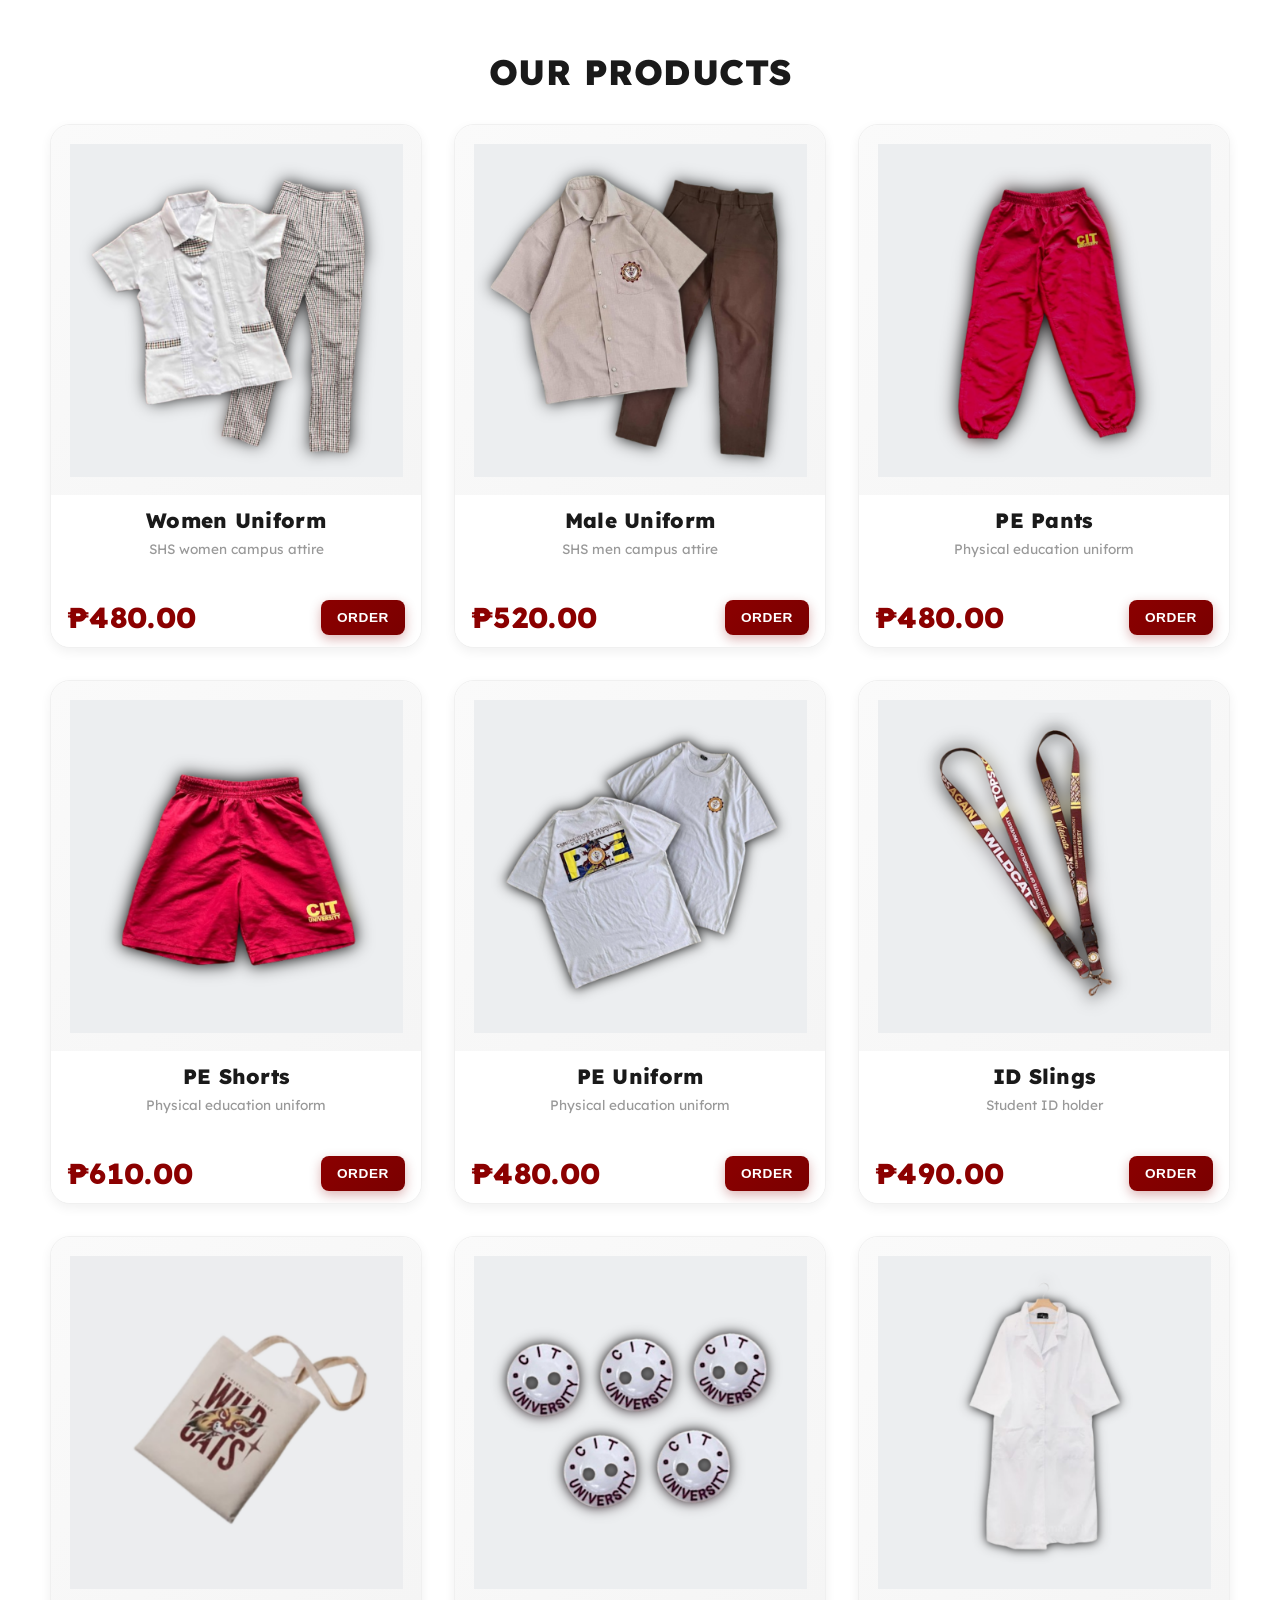
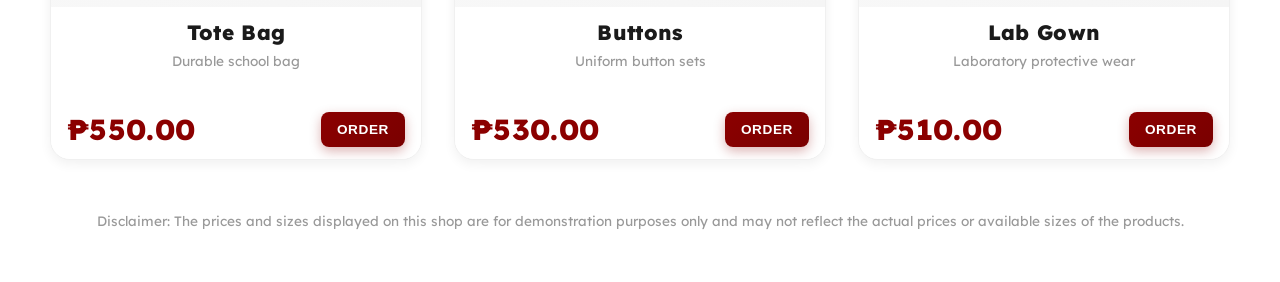
==== products.html @ 1a6c5524 "Original type shi" ====
<!DOCTYPE html>
<html lang="en">
<head>
    <meta charset="UTF-8">
    <meta name="viewport" content="width=device-width, initial-scale=1.0">
    <title>Products - Teknoy Wildcarts</title>
    <link rel="preconnect" href="https://fonts.googleapis.com">
    <link rel="preconnect" href="https://fonts.gstatic.com" crossorigin>
    <link href="https://fonts.googleapis.com/css2?family=Lexend:wght@400;500;600;700;800&display=swap" rel="stylesheet">
    <style>
        * {
            margin: 0;
            padding: 0;
            box-sizing: border-box;
        }

        body {
            margin: 0;
            padding: 50px;
            background: #ffffff;
            color: #2d2d2d;
            font-family: 'Lexend', sans-serif;
        }
        
        .products-content {
            max-width: 1200px;
            margin: 0 auto;
        }
        
        .section-title {
            font-size: 2.2em;
            font-weight: 800;
            text-align: center;
            margin-bottom: 15px;
            color: #1a1a1a;
            letter-spacing: 0.5px;
        }
        
        .subtitle {
            color: #999;
            margin-bottom: 40px;
            font-size: 0.95em;
            text-align: center;
            text-transform: uppercase;
            letter-spacing: 1px;
        }
        
        .products-grid {
            display: grid;
            grid-template-columns: repeat(3, 1fr);
            gap: 32px;
            margin-top: 30px;
        }

        @media (max-width: 1024px) {
            .products-grid {
                grid-template-columns: repeat(2, 1fr);
                gap: 28px;
            }
        }

        @media (max-width: 600px) {
            .products-grid {
                grid-template-columns: 1fr;
                gap: 24px;
            }
        }
        
        .product-card {
            background: white;
            border: 1px solid #f0f0f0;
            border-radius: 20px;
            padding: 0;
            text-align: center;
            transition: all 0.3s ease;
            box-shadow: 0 4px 12px rgba(0,0,0,0.06);
            display: flex;
            flex-direction: column;
            height: 100%;
            overflow: hidden;
        }

        .product-card:hover {
            box-shadow: 0 10px 28px rgba(139, 0, 0, 0.12);
            transform: translateY(-8px);
            border-color: #8B0000;
        }
        
        .product-image {
            width: 100%;
            aspect-ratio: 1 / 1;
            display: flex;
            align-items: center;
            justify-content: center;
            background: linear-gradient(135deg, #fafafa 0%, #f5f5f5 100%);
            border-radius: 0;
            overflow: hidden;
            flex-shrink: 0;
        }

        .product-image img {
            max-width: 90%;
            max-height: 90%;
            object-fit: contain;
        }
        
        .product-name {
            color: #1a1a1a;
            font-weight: 800;
            font-size: 1.3em;
            margin-bottom: 6px;
            min-height: auto;
            display: block;
            letter-spacing: 0.3px;
            padding: 12px 16px 0;
        }

        .product-description {
            color: #999;
            font-size: 0.85em;
            margin-bottom: 8px;
            line-height: 1.4;
            min-height: 40px;
            flex-grow: 1;
            padding: 0 16px;
        }

        .product-price {
            color: #8B0000;
            font-weight: 800;
            font-size: 1.8em;
            letter-spacing: 0.3px;
            flex-grow: 1;
            display: flex;
            align-items: center;
            justify-content: flex-start;
        }

        .product-footer {
            display: flex;
            align-items: center;
            gap: 12px;
            padding: 12px 16px;
            background: white;
        }

        .btn-add {
            background: linear-gradient(135deg, #8B0000 0%, #7A0000 100%);
            color: white;
            border: none;
            padding: 10px 16px;
            border-radius: 8px;
            font-weight: 700;
            cursor: pointer;
            transition: all 0.3s ease;
            font-size: 0.85em;
            text-transform: uppercase;
            letter-spacing: 0.6px;
            box-shadow: 0 4px 12px rgba(139, 0, 0, 0.3);
            flex-shrink: 0;
            white-space: nowrap;
        }

        .btn-add:hover {
            transform: translateY(-2px);
            box-shadow: 0 6px 16px rgba(139, 0, 0, 0.4);
        }

        .disclaimer {
            color: #999;
            font-size: 0.85em;
            margin-top: 50px;
            text-align: center;
            line-height: 1.6;
        }
    </style>
</head>
<body>
    <div class="products-content">
        <h1 class="section-title">OUR PRODUCTS</h1>
        
        <div class="products-grid">
            <div class="product-card">
                <div class="product-image">
                    <img src="images/item1.png" alt="Safety Goggles">
                </div>
                <div class="product-name">Women Uniform</div>
                <p class="product-description">SHS women campus attire</p>
                <div class="product-footer">
                    <div class="product-price">₱480.00</div>
                    <button class="btn-add">Order</button>
                </div>
            </div>

            <div class="product-card">
                <div class="product-image">
                    <img src="images/item2.png" alt="Tote Bag">
                </div>
                <div class="product-name">Male Uniform</div>
                <p class="product-description">SHS men campus attire</p>
                <div class="product-footer">
                    <div class="product-price">₱520.00</div>
                    <button class="btn-add">Order</button>
                </div>
            </div>

            <div class="product-card">
                <div class="product-image">
                    <img src="images/item3.png" alt="Women Uniform">
                </div>
                <div class="product-name">PE Pants</div>
                <p class="product-description">Physical education uniform</p>
                <div class="product-footer">
                    <div class="product-price">₱480.00</div>
                    <button class="btn-add">Order</button>
                </div>
            </div>

            <div class="product-card">
                <div class="product-image">
                    <img src="images/item4.png" alt="Male Uniform">
                </div>
                <div class="product-name">PE Shorts</div>
                <p class="product-description">Physical education uniform</p>
                <div class="product-footer">
                    <div class="product-price">₱610.00</div>
                    <button class="btn-add">Order</button>
                </div>
            </div>

            <div class="product-card">
                <div class="product-image">
                    <img src="images/item5.png" alt="PE Shorts">
                </div>
                <div class="product-name">PE Uniform</div>
                <p class="product-description">Physical education uniform</p>
                <div class="product-footer">
                    <div class="product-price">₱480.00</div>
                    <button class="btn-add">Order</button>
                </div>
            </div>

            <div class="product-card">
                <div class="product-image">
                    <img src="images/item6.png" alt="PE Pants">
                </div>
                <div class="product-name">ID Slings</div>
                <p class="product-description">Student ID holder</p>
                <div class="product-footer">
                    <div class="product-price">₱490.00</div>
                    <button class="btn-add">Order</button>
                </div>
            </div>

            <div class="product-card">
                <div class="product-image">
                    <img src="images/item7.png" alt="ID Slings">
                </div>
                <div class="product-name">Tote Bag</div>
                <p class="product-description">Durable school bag</p>
                <div class="product-footer">
                    <div class="product-price">₱550.00</div>
                    <button class="btn-add">Order</button>
                </div>
            </div>

            <div class="product-card">
                <div class="product-image">
                    <img src="images/item8.png" alt="Buttons">
                </div>
                <div class="product-name">Buttons</div>
                <p class="product-description">Uniform button sets</p>
                <div class="product-footer">
                    <div class="product-price">₱530.00</div>
                    <button class="btn-add">Order</button>
                </div>
            </div>

            <div class="product-card">
                <div class="product-image">
                    <img src="images/item9.png" alt="Lab Gown">
                </div>
                <div class="product-name">Lab Gown</div>
                <p class="product-description">Laboratory protective wear</p>
                <div class="product-footer">
                    <div class="product-price">₱510.00</div>
                    <button class="btn-add">Order</button>
                </div>
            </div>
        </div>
        
        <p class="disclaimer">
            Disclaimer: The prices and sizes displayed on this shop are for demonstration purposes only and may not reflect the actual prices or available sizes of the products.
        </p>
    </div>
</body>
</html>
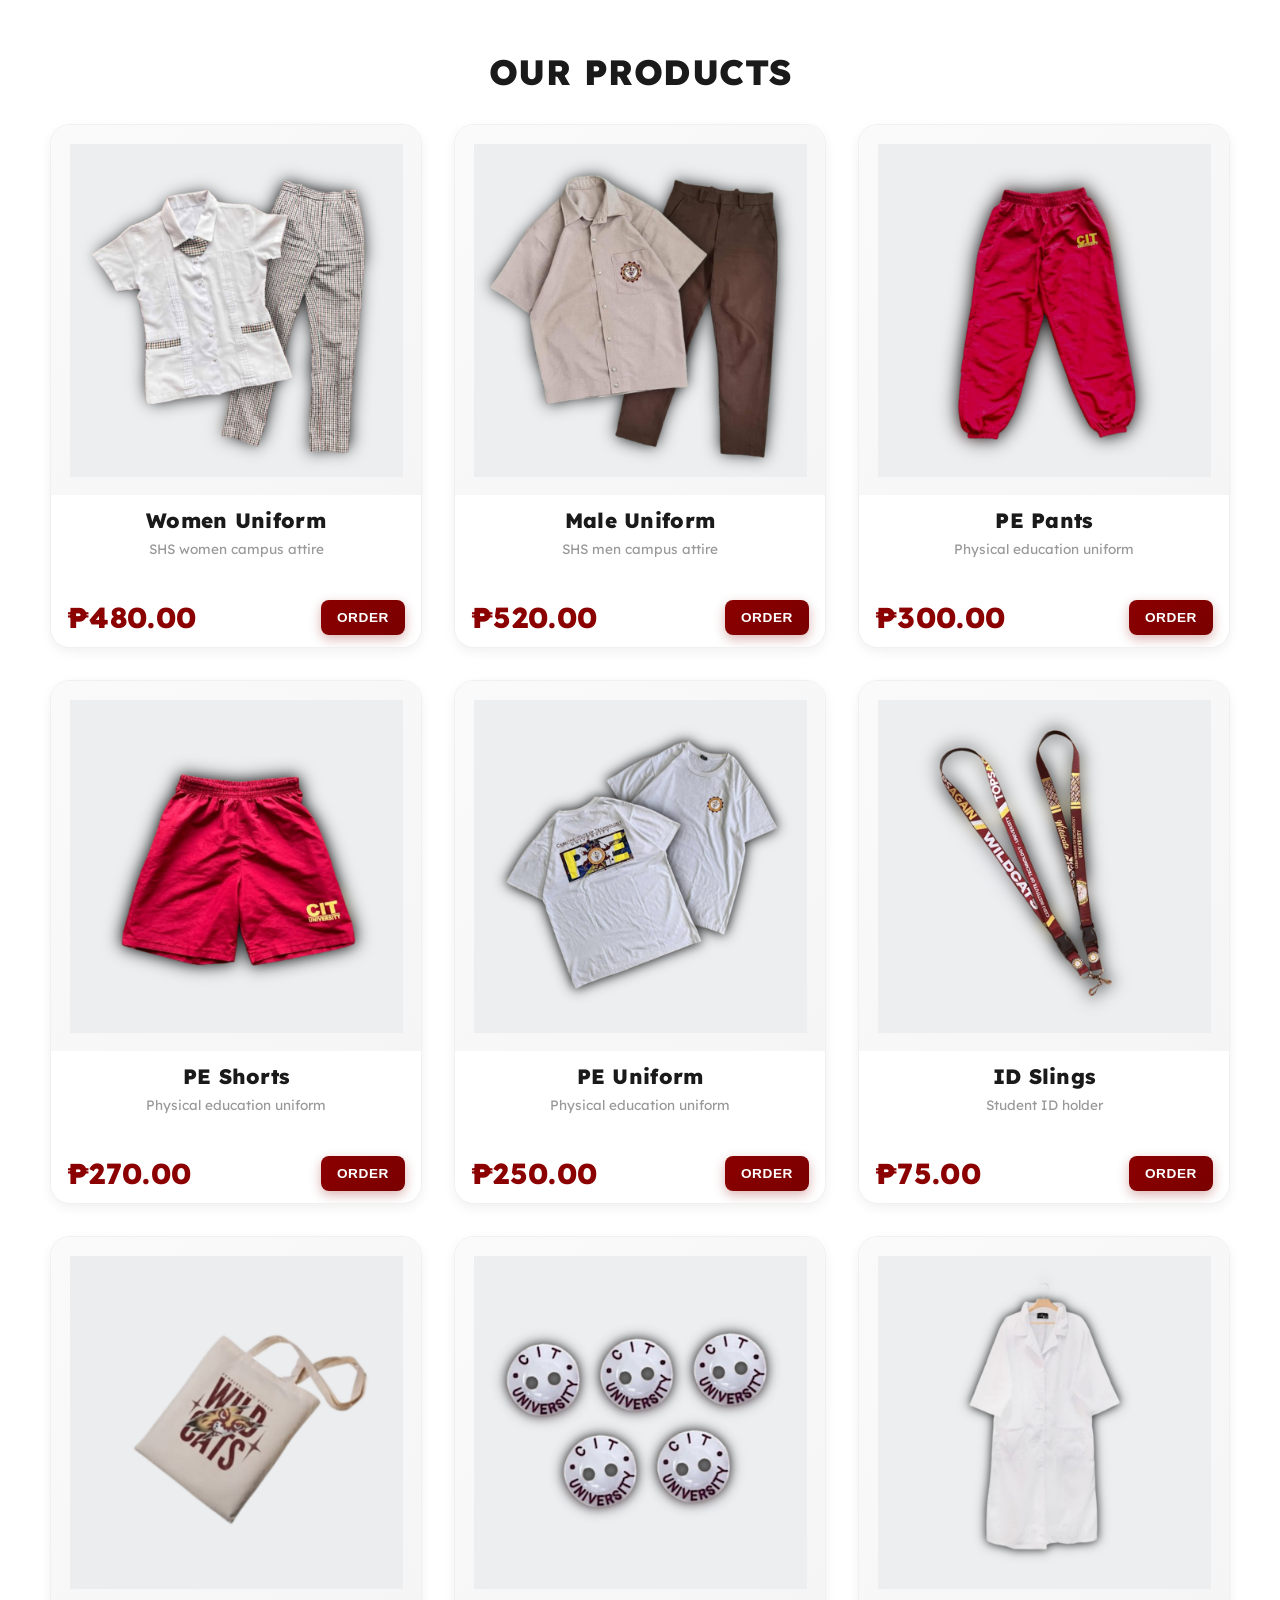
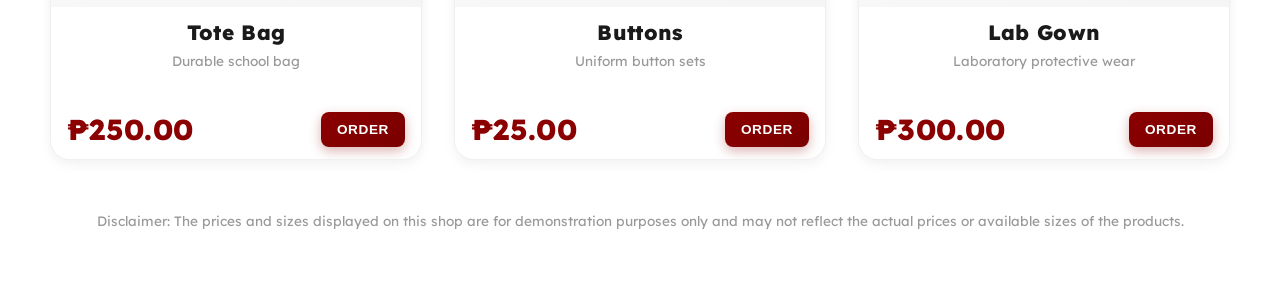
==== commit 84ed0059: "change prices" ====
--- a/products.html
+++ b/products.html
@@ -211,7 +211,7 @@
                 <div class="product-name">PE Pants</div>
                 <p class="product-description">Physical education uniform</p>
                 <div class="product-footer">
-                    <div class="product-price">₱480.00</div>
+                    <div class="product-price">₱300.00</div>
                     <button class="btn-add">Order</button>
                 </div>
             </div>
@@ -223,7 +223,7 @@
                 <div class="product-name">PE Shorts</div>
                 <p class="product-description">Physical education uniform</p>
                 <div class="product-footer">
-                    <div class="product-price">₱610.00</div>
+                    <div class="product-price">₱270.00</div>
                     <button class="btn-add">Order</button>
                 </div>
             </div>
@@ -235,7 +235,7 @@
                 <div class="product-name">PE Uniform</div>
                 <p class="product-description">Physical education uniform</p>
                 <div class="product-footer">
-                    <div class="product-price">₱480.00</div>
+                    <div class="product-price">₱250.00</div>
                     <button class="btn-add">Order</button>
                 </div>
             </div>
@@ -247,7 +247,7 @@
                 <div class="product-name">ID Slings</div>
                 <p class="product-description">Student ID holder</p>
                 <div class="product-footer">
-                    <div class="product-price">₱490.00</div>
+                    <div class="product-price">₱75.00</div>
                     <button class="btn-add">Order</button>
                 </div>
             </div>
@@ -259,7 +259,7 @@
                 <div class="product-name">Tote Bag</div>
                 <p class="product-description">Durable school bag</p>
                 <div class="product-footer">
-                    <div class="product-price">₱550.00</div>
+                    <div class="product-price">₱250.00</div>
                     <button class="btn-add">Order</button>
                 </div>
             </div>
@@ -271,7 +271,7 @@
                 <div class="product-name">Buttons</div>
                 <p class="product-description">Uniform button sets</p>
                 <div class="product-footer">
-                    <div class="product-price">₱530.00</div>
+                    <div class="product-price">₱25.00</div>
                     <button class="btn-add">Order</button>
                 </div>
             </div>
@@ -283,7 +283,7 @@
                 <div class="product-name">Lab Gown</div>
                 <p class="product-description">Laboratory protective wear</p>
                 <div class="product-footer">
-                    <div class="product-price">₱510.00</div>
+                    <div class="product-price">₱300.00</div>
                     <button class="btn-add">Order</button>
                 </div>
             </div>
